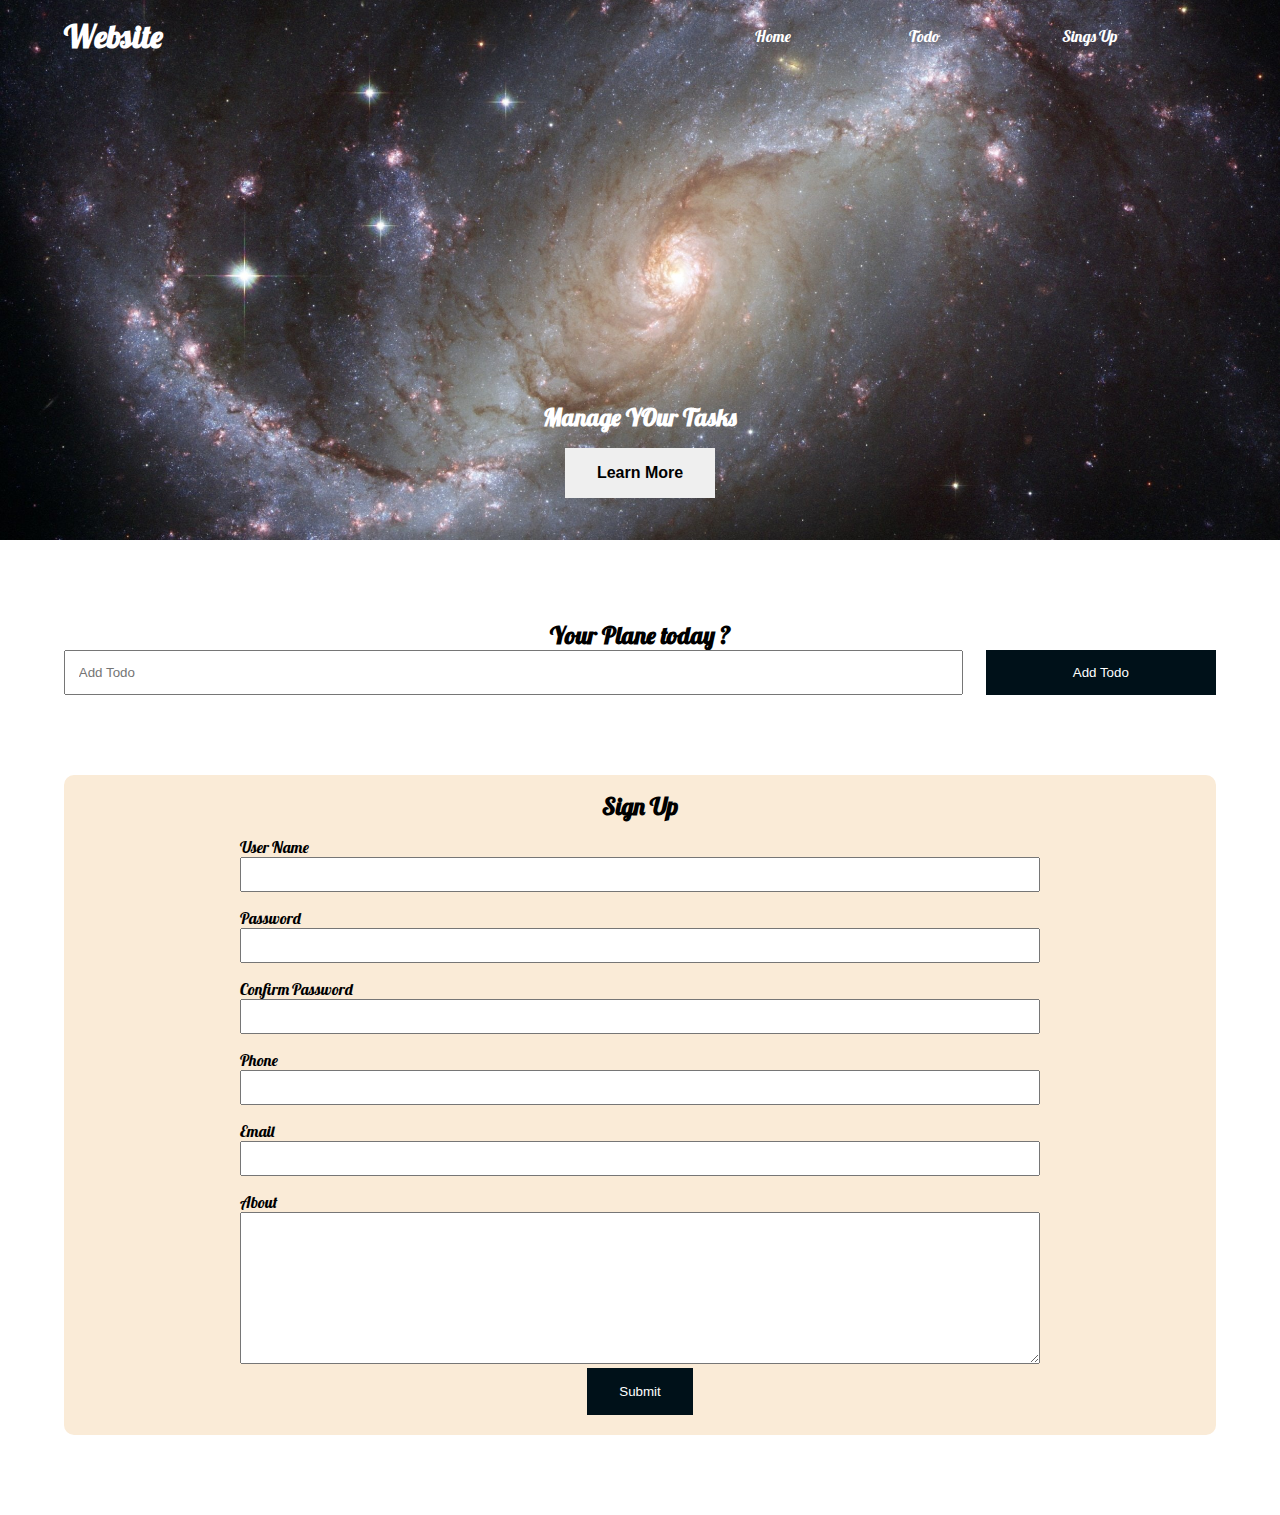
==== domPractice/index.html @ 1e2ebc34 "domeProject" ====
<!DOCTYPE html>
<html lang="en">
  <head>
    <meta charset="UTF-8" />
    <meta http-equiv="X-UA-Compatible" content="IE=edge" />
    <meta name="viewport" content="width=device-width, initial-scale=1.0" />
    <link rel="stylesheet" href="./index.css" />
    <script src="./1.js" defer></script>
    <title>Website</title>
  </head>
  <body>
    <header class="header">
      <nav class="nav container">
        <h1 class="logo">Website</h1>
        <ul class="nav-items">
          <li class="nav-items"><a href="ff">Home</a></li>
          <li class="nav-items"><a href="ff">Todo</a></li>
          <li class="nav-items"><a href="ff">Sings Up</a></li>
        </ul>
      </nav>
      <div class="headline">
        <h2 id="main-heading">
          Manage YOur Tasks <span style="display: none">hello</span>
        </h2>
        <button class="btn btn-headline">Learn More</button>
      </div>
    </header>
    <section class="todo-dection container">
      <h2>Your Plane today ?</h2>
      <form class="form-todo" action="">
        <input type="text" name="" id="" placeholder="Add Todo" />
        <input type="submit" value="Add Todo" class="btn" />
      </form>
    </section>
    <section class="section-singUp container">
      <h2>Sign Up</h2>
      <form action="" class="singUpForm">
        <div class="form-group">
          <label for="username">User Name</label>
          <input type="text" name="username" id="username" />
        </div>
        <div class="form-group">
          <label for="password">Password</label>
          <input type="password" name="password" id="password" />
        </div>
        <div class="form-group">
          <label for="confirmPassword">Confirm Password</label>
          <input type="password" name="confirmPassword" id="confirmPassword" />
        </div>
        <div class="form-group">
          <label for="Phone">Phone</label>
          <input type="text" name="Phone" id="Phone" />
        </div>
        <div class="form-group">
          <label for="Email">Email</label>
          <input type="email" name="Email" id="Email" />
        </div>
        <div class="form-group">
          <label for="about">About</label>
          <textarea name="about" id="about" cols="30" rows="10"></textarea>
        </div>
        <button type="submit" class="btn signUp-btn">Submit</button>
        <br />
      </form>
    </section>
  </body>
</html>
---- domPractice/index.css ----
@import url("https://fonts.googleapis.com/css2?family=Pushster&display=swap");
* {
  box-sizing: border-box;
  padding: 0;
  margin: 0;
}
body {
  font-family: "Pushster", cursive;
}
.header {
  min-height: 60vh;
  background: url("./pg.jpg");
  background-repeat: no-repeat;
  background-position: center;
  background-size: cover;
  color: white;
}
a {
  color: white;
  text-decoration: none;
}
.container {
  max-width: 1200px;
  margin: auto;
  width: 90%;
}
.nav {
  display: flex;
  justify-content: space-between;
  min-height: 8vh;
  align-items: center;
}
.nav-items {
  width: 40%;
  display: flex;
  list-style-type: none;
  justify-content: space-between;
}
.headline {
  text-align: center;
  position: absolute;
  top: 50%;
  left: 50%;
  transform: translate(-50%, -50%);
}
.btn {
  display: inline-block;
  border: none;
  outline: none;
  cursor: pointer;
}

.btn-headline {
  padding: 1rem 2rem;
  font-size: 1rem;
  margin-top: 1rem;
  font-weight: 600;
}
.todo-dection {
  margin-top: 5rem;
  text-align: center;
}
.form-todo {
  min-height: 5vh;
  display: flex;
  justify-content: space-between;
}

.form-todo input {
  min-height: 100%;
}
.form-todo input[type="text"] {
  width: 78%;
  padding: 0.8rem;
  font-weight: 1rem;
}
.form-todo input[type="submit"] {
  width: 20%;
  background: #001119;
  color: white;
}

.section-singUp {
  margin: 5rem auto;
  text-align: center;
  background-color: antiquewhite;
  border-radius: 10px;
  padding-top: 1rem;
}
.singUpForm label{
display: block;
text-align: left;
}
.singUpForm input{
  display: block;
  width: 100%;
  padding: 0.5rem;
}

.singUpForm{
  max-width: 800px;
  width: 95%;
  margin: auto;
}
.form-group{
  margin-top: 1rem;
}
.singUpForm textarea{
  width: 100%;
}
.signUp-btn{
  background: #001119;
  color: white;
  padding: 1rem 2rem;
  display: block;
  margin: auto;
}
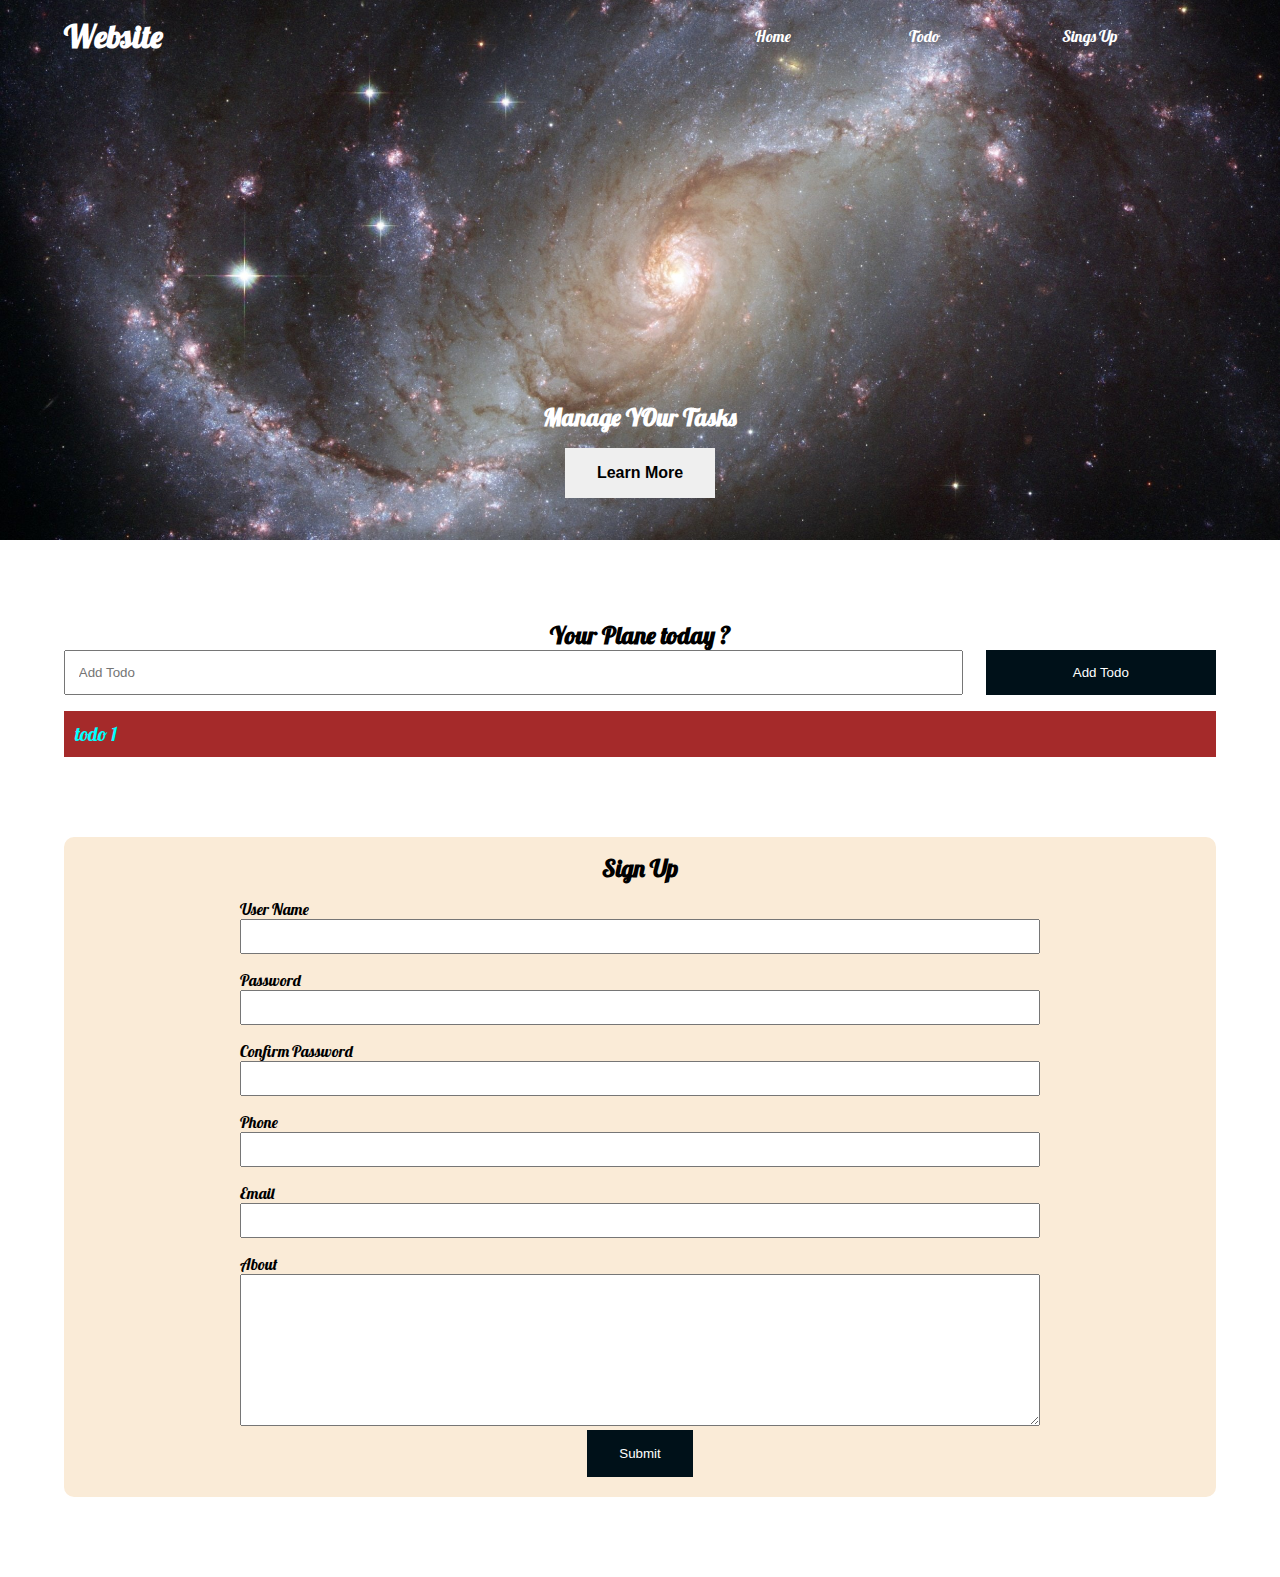
==== commit 250ea3e6: "final_commit" ====
--- a/domPractice/index.html
+++ b/domPractice/index.html
@@ -5,7 +5,8 @@
     <meta http-equiv="X-UA-Compatible" content="IE=edge" />
     <meta name="viewport" content="width=device-width, initial-scale=1.0" />
     <link rel="stylesheet" href="./index.css" />
-    <script src="./1.js" defer></script>
+    <!-- <script src="./1.js" defer></script> -->
+    <!-- <script src="./final.js" defer></script> -->
     <title>Website</title>
   </head>
   <body>
@@ -31,6 +32,9 @@
         <input type="text" name="" id="" placeholder="Add Todo" />
         <input type="submit" value="Add Todo" class="btn" />
       </form>
+      <ul class="todo-list">
+        <li>todo 1</li>
+      </ul>
     </section>
     <section class="section-singUp container">
       <h2>Sign Up</h2>
--- a/domPractice/index.css
+++ b/domPractice/index.css
@@ -60,10 +60,25 @@
   margin-top: 5rem;
   text-align: center;
 }
+.bg-background {
+  background-color: black;
+  color: aliceblue;
+}
 .form-todo {
   min-height: 5vh;
   display: flex;
   justify-content: space-between;
+}
+.todo-list {
+  text-align: left;
+  font-size: 1.2rem;
+  list-style-type: none;
+}
+.todo-list li {
+  padding: 0.7rem;
+  background: brown;
+  color: cyan;
+  margin-top: 1rem;
 }
 
 .form-todo input {
@@ -87,43 +102,31 @@
   border-radius: 10px;
   padding-top: 1rem;
 }
-.singUpForm label{
-display: block;
-text-align: left;
+.singUpForm label {
+  display: block;
+  text-align: left;
 }
-.singUpForm input{
+.singUpForm input {
   display: block;
   width: 100%;
   padding: 0.5rem;
 }
 
-.singUpForm{
+.singUpForm {
   max-width: 800px;
   width: 95%;
   margin: auto;
 }
-.form-group{
+.form-group {
   margin-top: 1rem;
 }
-.singUpForm textarea{
+.singUpForm textarea {
   width: 100%;
 }
-.signUp-btn{
+.signUp-btn {
   background: #001119;
   color: white;
   padding: 1rem 2rem;
   display: block;
   margin: auto;
 }
-
-
-
-
-
-
-
-
-
-
-
-
